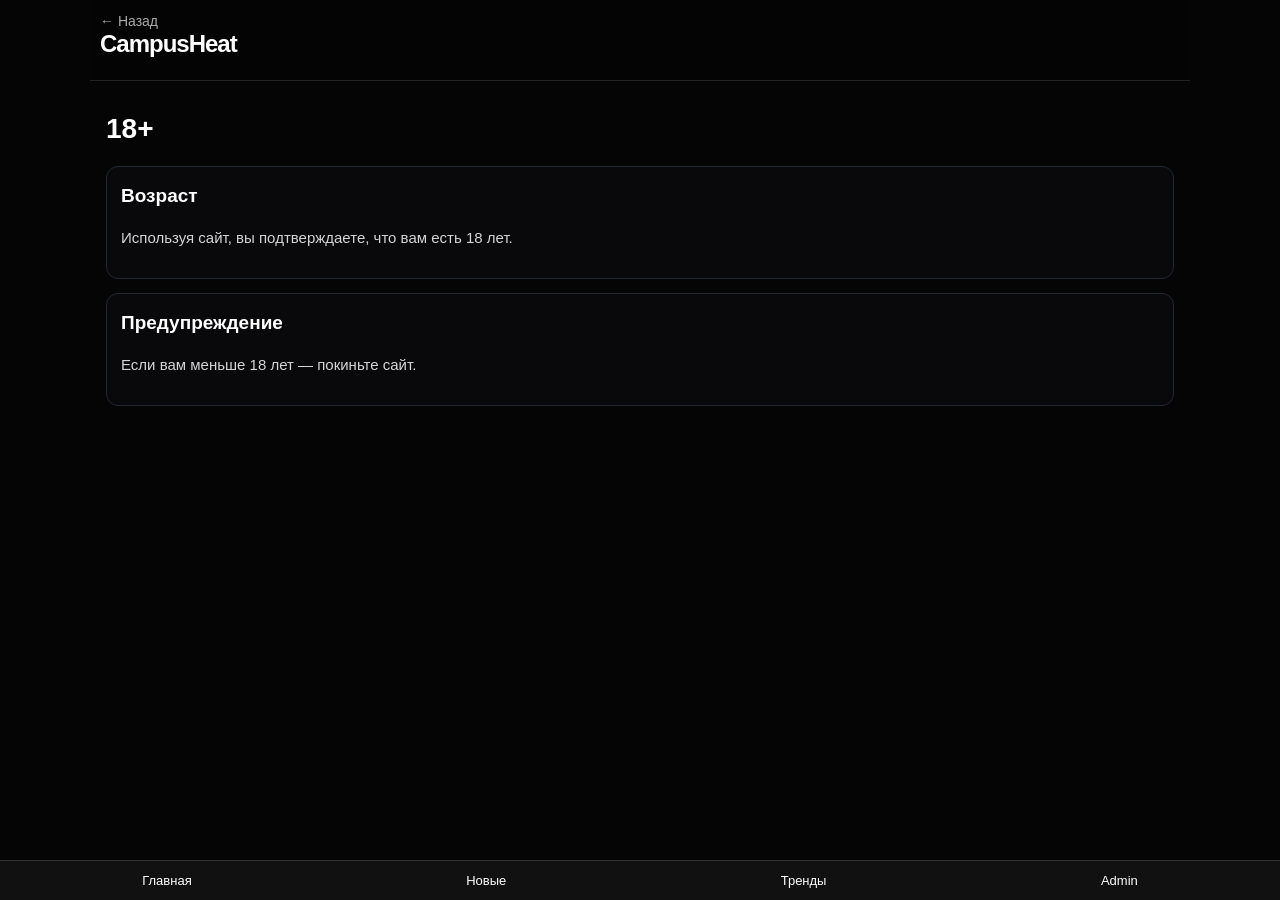
==== 18.html @ 320f5539 "Add files via upload" ====
<!DOCTYPE html>
<html lang="ru">
<head>
<meta charset="UTF-8" />
<meta name="viewport" content="width=device-width, initial-scale=1.0"/>
<title>18+ | CampusHeat</title>
<link rel="stylesheet" href="style.css"/>
</head>
<body>

<header class="topbar">
  <a class="back" href="index.html">← Назад</a>
  <div class="logo">CampusHeat</div>
</header>

<main class="legal-page">
<h1>18+</h1>

<div class="legal-box">
<h2>Возраст</h2>
<p>Используя сайт, вы подтверждаете, что вам есть 18 лет.</p>
</div>

<div class="legal-box">
<h2>Предупреждение</h2>
<p>Если вам меньше 18 лет — покиньте сайт.</p>
</div>

</main>

<div class="bottom-menu">
  <a href="index.html">Главная</a>
  <a href="category.html?name=новые">Новые</a>
  <a href="category.html?name=в тренде">Тренды</a>
  <a href="admin.html">Admin</a>
</div>

</body>
</html>
---- style.css ----
* { box-sizing: border-box; }

body {
  margin: 0;
  background: #050505;
  color: white;
  font-family: Arial, sans-serif;
}

.topbar {
  position: sticky;
  top: 0;
  z-index: 50;
  padding: 12px 10px;
  background: rgba(5,5,5,.97);
  border-bottom: 1px solid #222;
  backdrop-filter: blur(10px);
}

.logo-row {
  display: flex;
  align-items: center;
  justify-content: space-between;
}

.logo {
  font-size: 24px;
  font-weight: 900;
  margin-bottom: 10px;
  letter-spacing: -1px;
}

.top-icons {
  display: flex;
  gap: 18px;
  font-size: 25px;
}

.menu-btn {
  width: calc(100% + 20px);
  margin-left: -10px;
  background: #19191b;
  border: 0;
  color: #ddd;
  padding: 13px;
  font-weight: 800;
  font-size: 20px;
}

.sort-row {
  display: flex;
  gap: 10px;
  overflow-x: auto;
  padding: 14px 0 10px;
}

.sort-btn {
  flex: 0 0 auto;
  border: 1px solid #252833;
  background: #050505;
  color: #bdbdbd;
  padding: 11px 14px;
  border-radius: 8px;
  font-size: 18px;
  font-weight: 700;
}

.sort-btn.active {
  background: #171717;
  color: white;
}

.search, .input {
  width: 100%;
  padding: 13px;
  border-radius: 14px;
  border: 1px solid #333;
  background: #111;
  color: white;
  font-size: 15px;
  margin-bottom: 12px;
}

.category-scroll {
  overflow: hidden;
  position: relative;
  display: flex;
  flex-direction: column;
  gap: 10px;
  padding: 6px 0 12px;
  touch-action: pan-x;
}

.category-track {
  display: flex;
  gap: 8px;
  width: max-content;
  animation: scrollLeft 45s linear infinite;
  will-change: transform;
}

.category-track.reverse {
  animation-direction: reverse;
}

.category-scroll:hover .category-track,
.category-scroll:active .category-track {
  animation-play-state: paused;
}

@keyframes scrollLeft {
  from {
    transform: translateX(0);
  }

  to {
    transform: translateX(-50%);
  }
}

.category-btn {
  flex: 0 0 auto;
  border: 1px solid #242833;
  background: #050505;
  color: #f2f2f2;
  padding: 10px 13px;
  border-radius: 8px;
  font-size: 17px;
  font-weight: 800;
}

.category-btn::before {
  content: "+ ";
}

.category-btn.active {
  background: #e73762;
  color: white;
  border-color: #e73762;
}

.category-btn.active::before {
  content: "⊙ ";
}

main {
  padding: 10px 4px;
  padding-bottom: 85px;
}

.section-head {
  display: flex;
  align-items: baseline;
  justify-content: space-between;
  gap: 10px;
  padding: 0 8px;
}

.count {
  color: #888;
  font-size: 13px;
}

.grid {
  display: grid;
  grid-template-columns: 1fr;
  gap: 18px;
}

.card {
  background: #09090b;
  border: 1px solid #242833;
  border-radius: 8px;
  overflow: hidden;
  text-decoration: none;
  color: white;
}

.thumb-wrap { position: relative; }

.thumb {
  width: 100%;
  aspect-ratio: 16 / 10.6;
  object-fit: cover;
  display: block;
  background: #222;
}

h3 {
  font-size: 22px;
  margin: 12px 10px 8px;
  line-height: 1.25;
  text-align: center;
  font-weight: 500;
}

.meta {
  color: #9da3ad;
  font-size: 18px;
  line-height: 1.35;
  display: flex;
  justify-content: center;
  gap: 18px;
  padding: 8px 10px 14px;
  flex-wrap: wrap;
}

.badge {
  position: absolute;
  left: 8px;
  top: 8px;
  background: #e73762;
  color: white;
  padding: 5px 8px;
  border-radius: 999px;
  font-size: 12px;
  font-weight: bold;
}

.duration {
  position: absolute;
  right: 8px;
  bottom: 8px;
  background: rgba(0,0,0,.75);
  padding: 4px 7px;
  border-radius: 6px;
  font-size: 12px;
}

.load-more, .dark-btn {
  width: calc(100% - 16px);
  margin: 12px 8px 0;
  padding: 14px;
  border: 0;
  border-radius: 14px;
  color: white;
  font-weight: bold;
  font-size: 15px;
}

.load-more { background: #e73762; }
.dark-btn { background: #222; }

.bottom-menu {
  position: fixed;
  bottom: 0;
  left: 0;
  right: 0;
  z-index: 60;
  background: #111;
  border-top: 1px solid #333;
  display: flex;
  justify-content: space-around;
  padding: 12px 5px;
}

.bottom-menu a {
  color: white;
  text-decoration: none;
  font-size: 13px;
}

.age-gate {
  position: fixed;
  inset: 0;
  background: black;
  z-index: 999;
  display: flex;
  align-items: center;
  justify-content: center;
}

.age-box {
  text-align: center;
  padding: 25px;
}

.age-box button {
  background: #e73762;
  color: white;
  border: 0;
  padding: 12px 20px;
  border-radius: 10px;
  font-weight: bold;
}

.back {
  color: #aaa;
  text-decoration: none;
  display: inline-block;
  margin-bottom: 10px;
}

.player-box, .admin-card {
  background: #111;
  border-radius: 16px;
  padding: 12px;
  border: 1px solid #222;
}

#videoPlayer {
  border-radius: 14px;
}

.tags {
  display: flex;
  flex-wrap: wrap;
  gap: 8px;
  margin: 14px 8px;
}

.tag {
  background: #050505;
  border: 1px solid #242833;
  color: #fff;
  padding: 9px 11px;
  border-radius: 8px;
  font-size: 15px;
  font-weight: 700;
}

.comment-btn {
  display: block;
  margin: 10px auto;
  background: #050505;
  color: #ddd;
  border: 1px solid #242833;
  border-radius: 8px;
  padding: 10px 16px;
  font-size: 16px;
}

.ad-box {
  background: linear-gradient(135deg, #171717, #2a0d16);
  border: 1px solid #333;
  border-radius: 16px;
  padding: 18px;
  margin: 18px 8px;
  text-align: center;
  color: #ddd;
}

label {
  display: block;
  margin: 12px 0 6px;
  color: #bbb;
  font-size: 14px;
}

.check {
  display: flex;
  gap: 8px;
  align-items: center;
}

@media (min-width: 700px) {
  .grid { grid-template-columns: repeat(3, minmax(0, 1fr)); }
  main, .topbar { max-width: 1100px; margin: 0 auto; }
  h3 { font-size: 16px; }
  .meta { font-size: 13px; }
}



/* Compact top controls */
.menu-btn {
  width: calc(100% + 20px);
  margin-left: -10px;
  background: #19191b;
  border: 0;
  color: #ddd;
  padding: 8px;
  font-weight: 700;
  font-size: 14px;
}

.sort-row {
  display: flex;
  gap: 8px;
  overflow-x: auto;
  padding: 10px 0 6px;
}

.sort-btn {
  flex: 0 0 auto;
  border: 1px solid #252833;
  background: #050505;
  color: #bdbdbd;
  padding: 7px 10px;
  border-radius: 8px;
  font-size: 13px;
  font-weight: 700;
}

/* Compact animated categories */
.category-scroll {
  overflow: hidden;
  position: relative;
  display: flex;
  flex-direction: column;
  gap: 6px;
  padding: 4px 0 6px;
  touch-action: pan-x;
  max-height: 74px;
}

.category-track {
  display: flex;
  gap: 6px;
  width: max-content;
  animation: scrollLeft 45s linear infinite;
  will-change: transform;
}

.category-btn {
  flex: 0 0 auto;
  border: 1px solid #242833;
  background: #050505;
  color: #f2f2f2;
  padding: 6px 10px;
  border-radius: 8px;
  font-size: 13px;
  font-weight: 700;
  white-space: nowrap;
}

/* Improved video page */
.video-topbar {
  display: flex;
  align-items: center;
  gap: 12px;
}

.video-topbar .logo {
  margin-bottom: 0;
}

.video-page {
  padding-top: 8px;
}

.player-box {
  background: #0d0d0f;
  border: 1px solid #242833;
  border-radius: 12px;
  padding: 6px;
  margin-bottom: 10px;
}

#videoPlayer {
  display: block;
  width: 100%;
  border-radius: 10px;
  background: #000;
}

.video-info {
  background: #09090b;
  border: 1px solid #242833;
  border-radius: 10px;
  padding: 12px;
  margin-bottom: 12px;
}

.video-info h1 {
  font-size: 21px;
  line-height: 1.25;
  margin: 0 0 10px;
  font-weight: 800;
}

.video-stats {
  display: flex;
  gap: 14px;
  flex-wrap: wrap;
  color: #9da3ad;
  font-size: 14px;
  margin-bottom: 12px;
}

.action-row {
  display: grid;
  grid-template-columns: repeat(3, 1fr);
  gap: 8px;
  margin-bottom: 10px;
}

.action-btn {
  background: #111;
  border: 1px solid #242833;
  color: #eee;
  border-radius: 9px;
  padding: 10px 6px;
  font-size: 12px;
  font-weight: 700;
}

.premium-action {
  background: #e73762;
  border-color: #e73762;
  color: white;
}

.tags {
  display: flex;
  flex-wrap: wrap;
  gap: 7px;
  margin: 0;
}

.tag {
  background: #050505;
  border: 1px solid #242833;
  color: #fff;
  padding: 7px 9px;
  border-radius: 8px;
  font-size: 13px;
  font-weight: 700;
}

.ad-box {
  background: linear-gradient(135deg, #171717, #2a0d16);
  border: 1px solid #333;
  border-radius: 12px;
  padding: 14px;
  margin: 12px 0 16px;
  text-align: center;
  color: #ddd;
  font-size: 14px;
}

.ad-btn {
  display: block;
  width: 100%;
  margin-top: 10px;
  background: #e73762;
  color: white;
  border: 0;
  border-radius: 10px;
  padding: 10px;
  font-weight: 800;
}

.back {
  color: #aaa;
  text-decoration: none;
  display: inline-block;
  margin-bottom: 0;
  font-size: 14px;
}

@media (max-width: 699px) {
  .video-page h2 {
    font-size: 22px;
  }
}


/* Upload admin */
.admin-preview {
  display: grid;
  grid-template-columns: 1fr;
  gap: 10px;
  margin: 10px 0 15px;
}

.admin-preview video,
.admin-preview img {
  width: 100%;
  max-height: 220px;
  object-fit: cover;
  background: #050505;
  border: 1px solid #242833;
  border-radius: 12px;
}

.admin-preview img:src("") {
  display: none;
}

.admin-help {
  margin: 14px 0;
  padding: 13px;
  background: #111;
  border: 1px solid #242833;
  border-radius: 12px;
  color: #bbb;
  line-height: 1.45;
  font-size: 13px;
}


.admin-card + .admin-card {
  margin-top: 16px;
}


/* Side menu */
.menu-overlay {
  position: fixed;
  inset: 0;
  background: rgba(0,0,0,.65);
  z-index: 998;
  opacity: 0;
  pointer-events: none;
  transition: .25s;
}

.menu-overlay.show {
  opacity: 1;
  pointer-events: auto;
}

.side-menu {
  position: fixed;
  top: 0;
  left: -82%;
  width: 82%;
  max-width: 340px;
  height: 100vh;
  background: #09090b;
  border-right: 1px solid #242833;
  z-index: 999;
  padding: 14px;
  transition: .28s;
  overflow-y: auto;
}

.side-menu.show {
  left: 0;
}

.side-head {
  display: flex;
  justify-content: space-between;
  align-items: center;
  margin-bottom: 14px;
  padding-bottom: 14px;
  border-bottom: 1px solid #242833;
}

.side-head b {
  display: block;
  font-size: 22px;
}

.side-head span {
  color: #999;
  font-size: 13px;
}

.side-head button {
  background: #19191b;
  color: white;
  border: 1px solid #242833;
  width: 38px;
  height: 38px;
  border-radius: 10px;
  font-size: 24px;
}

.side-menu a {
  display: block;
  color: white;
  text-decoration: none;
  padding: 13px 10px;
  border: 1px solid #242833;
  border-radius: 10px;
  margin-bottom: 8px;
  background: #050505;
  font-weight: 700;
}

.side-sep {
  height: 1px;
  background: #242833;
  margin: 14px 0;
}


/* Compact side menu */
.side-menu a {
  display: block;
  color: white;
  text-decoration: none;
  padding: 9px 10px;
  border: 1px solid #242833;
  border-radius: 8px;
  margin-bottom: 6px;
  background: #050505;
  font-weight: 600;
  font-size: 13px;
}

.side-head b {
  display: block;
  font-size: 18px;
}

.side-head span {
  color: #999;
  font-size: 11px;
}

.side-head button {
  background: #19191b;
  color: white;
  border: 1px solid #242833;
  width: 32px;
  height: 32px;
  border-radius: 8px;
  font-size: 18px;
}


/* Legal pages */
.legal-page {
  padding: 16px;
  line-height: 1.55;
}

.legal-page h1 {
  font-size: 28px;
  margin: 10px 0 16px;
}

.legal-page p {
  color: #d5d5d5;
  font-size: 15px;
}

.legal-box {
  background: #09090b;
  border: 1px solid #242833;
  border-radius: 12px;
  padding: 14px;
  margin: 14px 0;
}

.legal-box h2 {
  margin: 0 0 10px;
  font-size: 19px;
}


/* Live features */
.trend-badge {
  position: absolute;
  left: 8px;
  bottom: 8px;
  background: rgba(231, 55, 98, .95);
  color: white;
  padding: 5px 8px;
  border-radius: 999px;
  font-size: 11px;
  font-weight: 800;
}

.badge + .trend-badge {
  bottom: 38px;
}

.action-btn {
  transition: transform .15s, background .15s;
}

.action-btn:active {
  transform: scale(.96);
}

.video-stats span:first-child {
  color: #fff;
}

.video-stats span:nth-child(2) {
  color: #5ee38a;
}


/* Fixed monetization */
.top-ad {
  padding: 10px 8px 4px;
}

.top-ad a {
  display: block;
  text-decoration: none;
  background: linear-gradient(135deg,#e73762,#a81d40);
  color: white;
  padding: 11px;
  border-radius: 12px;
  text-align: center;
  font-weight: 800;
  font-size: 14px;
  border: 1px solid rgba(255,255,255,.08);
}

.ad-card {
  display: block;
  text-decoration: none;
  color: white;
  border-radius: 10px;
  overflow: hidden;
  background: linear-gradient(135deg,#151515,#2a0d16);
  border: 1px solid #333;
}

.ad-card-inner {
  padding: 18px 14px;
  text-align: center;
}

.ad-title {
  font-size: 18px;
  font-weight: 900;
  margin-bottom: 8px;
}

.ad-text {
  color: #ddd;
  font-size: 13px;
  margin-bottom: 12px;
}

.ad-button {
  background: #e73762;
  display: inline-block;
  padding: 9px 14px;
  border-radius: 10px;
  font-weight: 800;
  font-size: 13px;
}

.side-menu a[href*="t.me"] {
  border-color: #e73762;
}
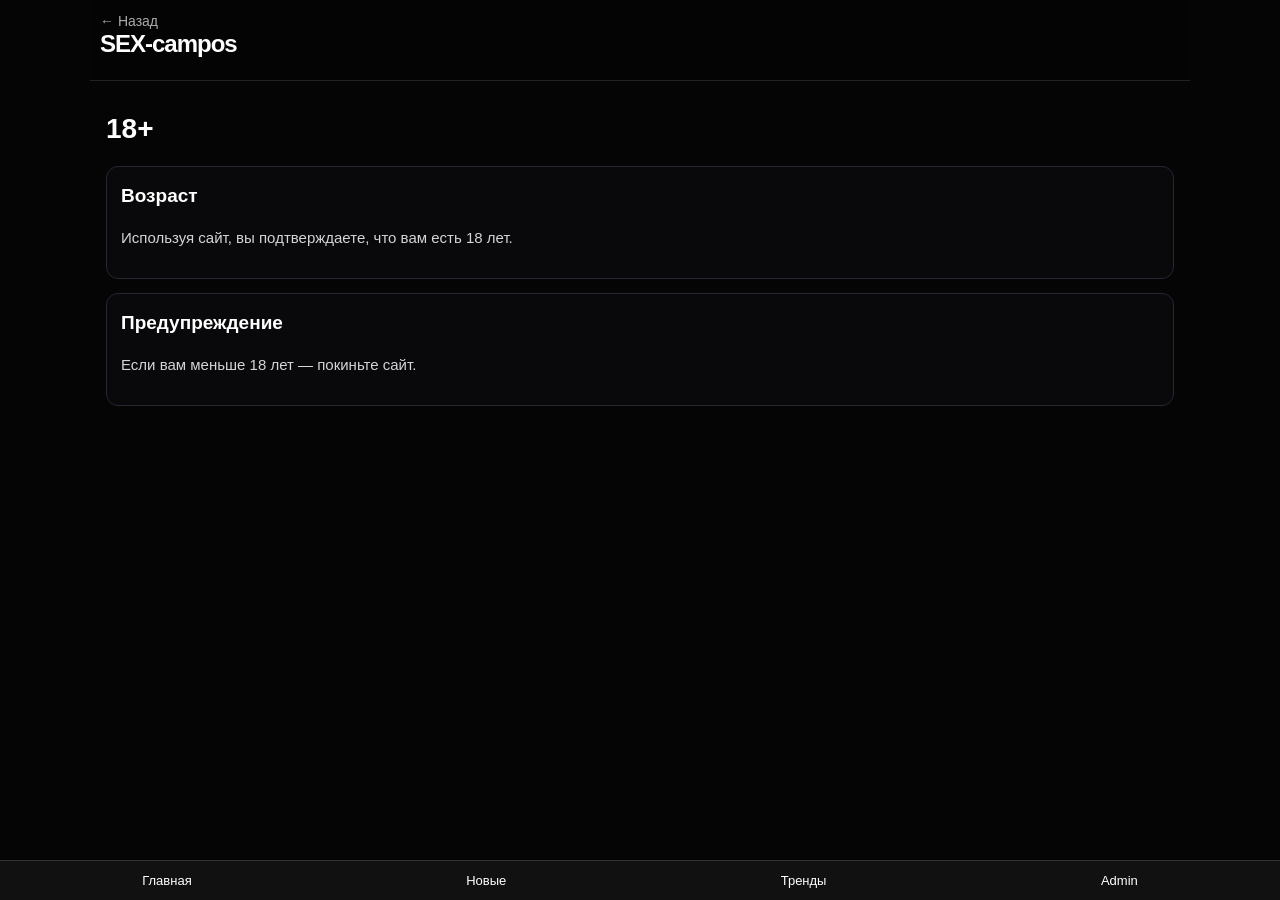
==== commit 57b74809: "Add files via upload" ====
--- a/18.html
+++ b/18.html
@@ -3,14 +3,14 @@
 <head>
 <meta charset="UTF-8" />
 <meta name="viewport" content="width=device-width, initial-scale=1.0"/>
-<title>18+ | CampusHeat</title>
+<title>18+ | SEX-campos</title>
 <link rel="stylesheet" href="style.css"/>
 </head>
 <body>
 
 <header class="topbar">
   <a class="back" href="index.html">← Назад</a>
-  <div class="logo">CampusHeat</div>
+  <div class="logo">SEX-campos</div>
 </header>
 
 <main class="legal-page">
--- a/style.css
+++ b/style.css
@@ -834,3 +834,81 @@
 .side-menu a[href*="t.me"] {
   border-color: #e73762;
 }
+
+
+/* Daily updates block */
+.daily-info {
+  display: flex;
+  gap: 12px;
+  align-items: center;
+  background: linear-gradient(135deg, #111, #2a0d16);
+  border: 1px solid #242833;
+  border-radius: 14px;
+  padding: 14px;
+  margin: 10px 8px 14px;
+}
+
+.daily-icon {
+  width: 44px;
+  height: 44px;
+  flex: 0 0 44px;
+  display: flex;
+  align-items: center;
+  justify-content: center;
+  background: #e73762;
+  border-radius: 12px;
+  font-size: 24px;
+}
+
+.daily-info h2 {
+  margin: 0 0 4px;
+  font-size: 19px;
+  line-height: 1.2;
+}
+
+.daily-info p {
+  margin: 0;
+  color: #bdbdbd;
+  font-size: 13px;
+  line-height: 1.35;
+}
+
+
+/* Live duplicate check */
+.duplicate-warning {
+  display: none;
+  margin: -4px 0 12px;
+  padding: 10px 12px;
+  border-radius: 10px;
+  background: #2a0d16;
+  border: 1px solid #e73762;
+  color: #fff;
+  font-size: 13px;
+  line-height: 1.35;
+}
+
+.duplicate-warning.show {
+  display: block;
+}
+
+.duplicate-warning.ok {
+  background: #0d2415;
+  border-color: #2ebd62;
+}
+
+button.disabled,
+button:disabled {
+  opacity: .45;
+  cursor: not-allowed;
+}
+
+
+/* Import by URL */
+#importPreviewVideo,
+#importPreviewImage {
+  display: block;
+}
+
+#importPreviewImage[src=""] {
+  display: none;
+}
